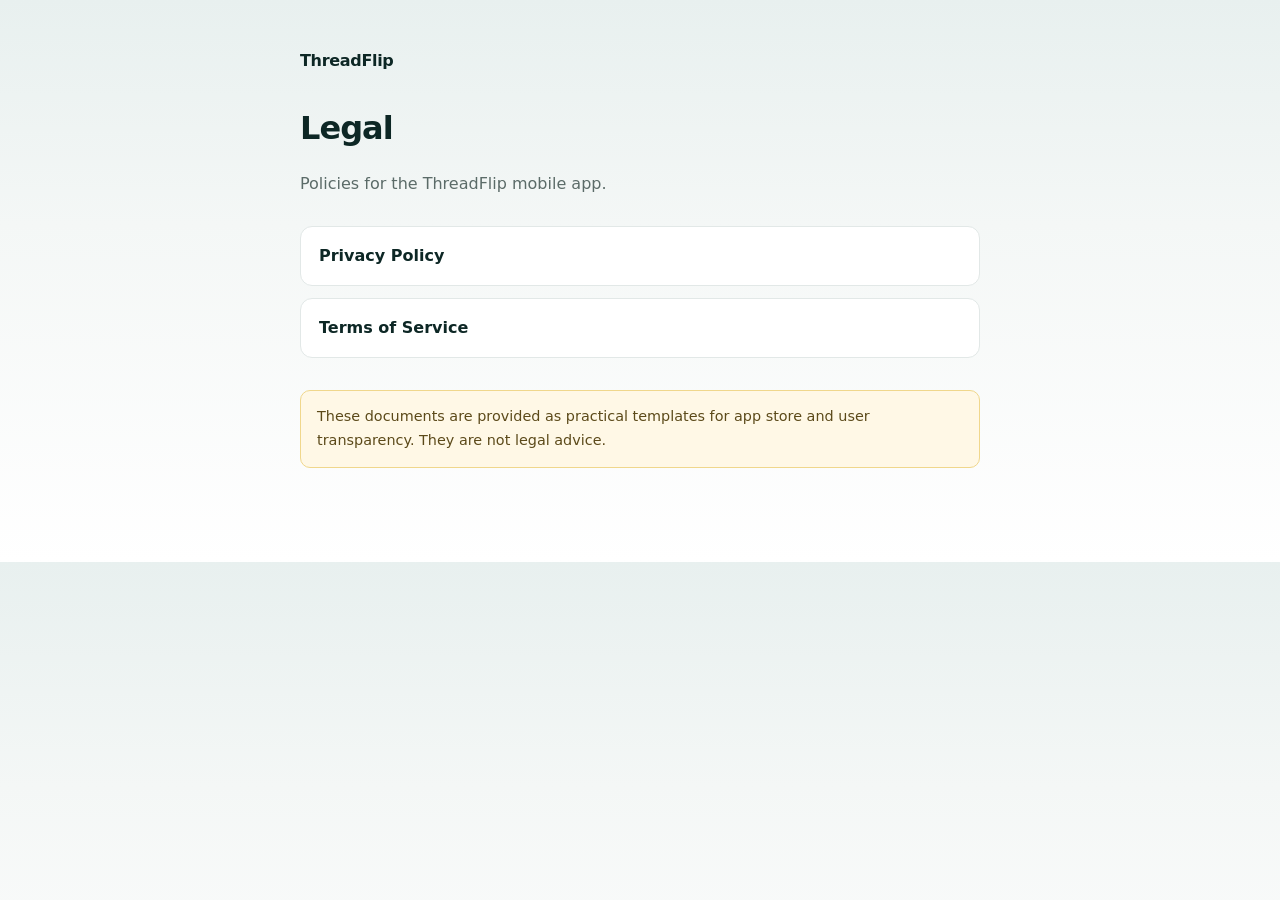
==== index.html @ 6e991083 "Add ThreadFlip privacy policy and terms of service pages. Co-authored-by: Cursor <cursoragent@cursor" ====
<!DOCTYPE html>
<html lang="en">
  <head>
    <meta charset="utf-8" />
    <meta name="viewport" content="width=device-width, initial-scale=1" />
    <title>ThreadFlip — Legal</title>
    <link rel="stylesheet" href="styles.css" />
  </head>
  <body>
    <main>
      <a class="brand" href="index.html">ThreadFlip</a>
      <h1>Legal</h1>
      <p class="meta">Policies for the ThreadFlip mobile app.</p>
      <ul class="nav">
        <li><a href="privacy.html">Privacy Policy</a></li>
        <li><a href="terms.html">Terms of Service</a></li>
      </ul>
      <p class="note">
        These documents are provided as practical templates for app store and user transparency.
        They are not legal advice.
      </p>
    </main>
  </body>
</html>
---- styles.css ----
:root {
  color-scheme: light;
  --bg: #f4f7f6;
  --ink: #0d2725;
  --muted: #5b6b68;
  --accent: #0d2725;
  --card: #ffffff;
  --border: #e2e8e7;
}

* {
  box-sizing: border-box;
}

body {
  margin: 0;
  font-family:
    ui-sans-serif,
    system-ui,
    -apple-system,
    Segoe UI,
    Roboto,
    Helvetica,
    Arial,
    sans-serif;
  background: linear-gradient(180deg, #e8f0ef 0%, var(--bg) 40%, #fff 100%);
  color: var(--ink);
  line-height: 1.65;
}

main {
  max-width: 720px;
  margin: 0 auto;
  padding: 48px 20px 80px;
}

.brand {
  display: inline-flex;
  align-items: center;
  gap: 10px;
  font-weight: 700;
  letter-spacing: -0.02em;
  color: var(--accent);
  text-decoration: none;
  margin-bottom: 28px;
}

h1 {
  font-size: 2rem;
  letter-spacing: -0.03em;
  margin: 0 0 8px;
}

h2 {
  font-size: 1.15rem;
  margin: 28px 0 8px;
}

.meta {
  color: var(--muted);
  margin-bottom: 28px;
}

.nav {
  list-style: none;
  padding: 0;
  margin: 0;
  display: flex;
  flex-direction: column;
  gap: 12px;
}

.nav a {
  display: block;
  padding: 16px 18px;
  background: var(--card);
  border: 1px solid var(--border);
  border-radius: 12px;
  color: var(--accent);
  text-decoration: none;
  font-weight: 600;
}

.nav a:hover {
  border-color: var(--accent);
}

.note,
.disclaimer {
  margin-top: 32px;
  padding: 14px 16px;
  background: #fff8e6;
  border: 1px solid #f0d78c;
  border-radius: 10px;
  color: #5c4a1a;
  font-size: 0.9rem;
}

a {
  color: var(--accent);
}

ul {
  padding-left: 1.25rem;
}

footer {
  margin-top: 40px;
  color: var(--muted);
  font-size: 0.9rem;
}
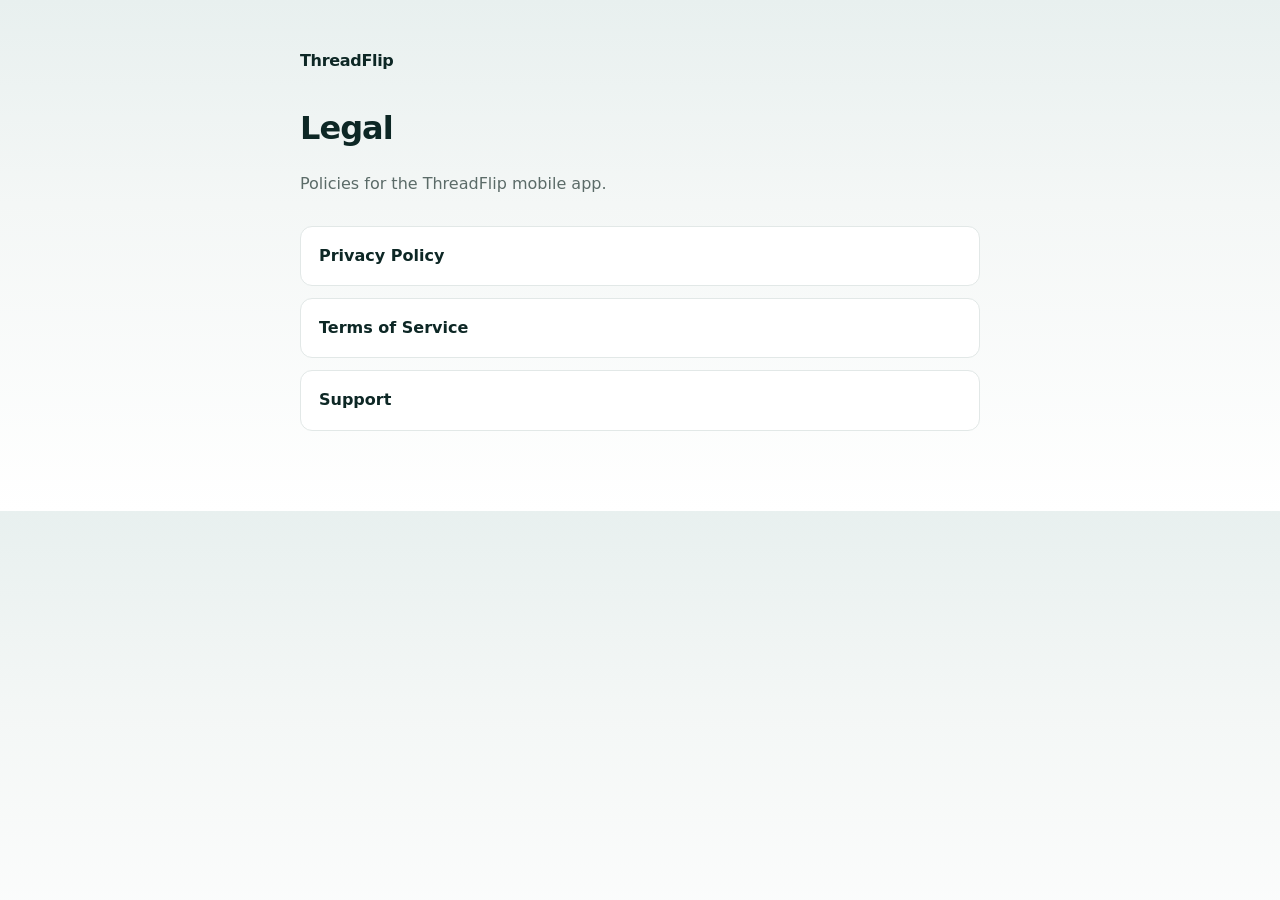
==== commit 5c9c8b6c: "Update legal disclosures for account deletion Clarify data deletion and subscription handling, and a" ====
--- a/index.html
+++ b/index.html
@@ -14,11 +14,8 @@
       <ul class="nav">
         <li><a href="privacy.html">Privacy Policy</a></li>
         <li><a href="terms.html">Terms of Service</a></li>
+        <li><a href="support.html">Support</a></li>
       </ul>
-      <p class="note">
-        These documents are provided as practical templates for app store and user transparency.
-        They are not legal advice.
-      </p>
     </main>
   </body>
 </html>
